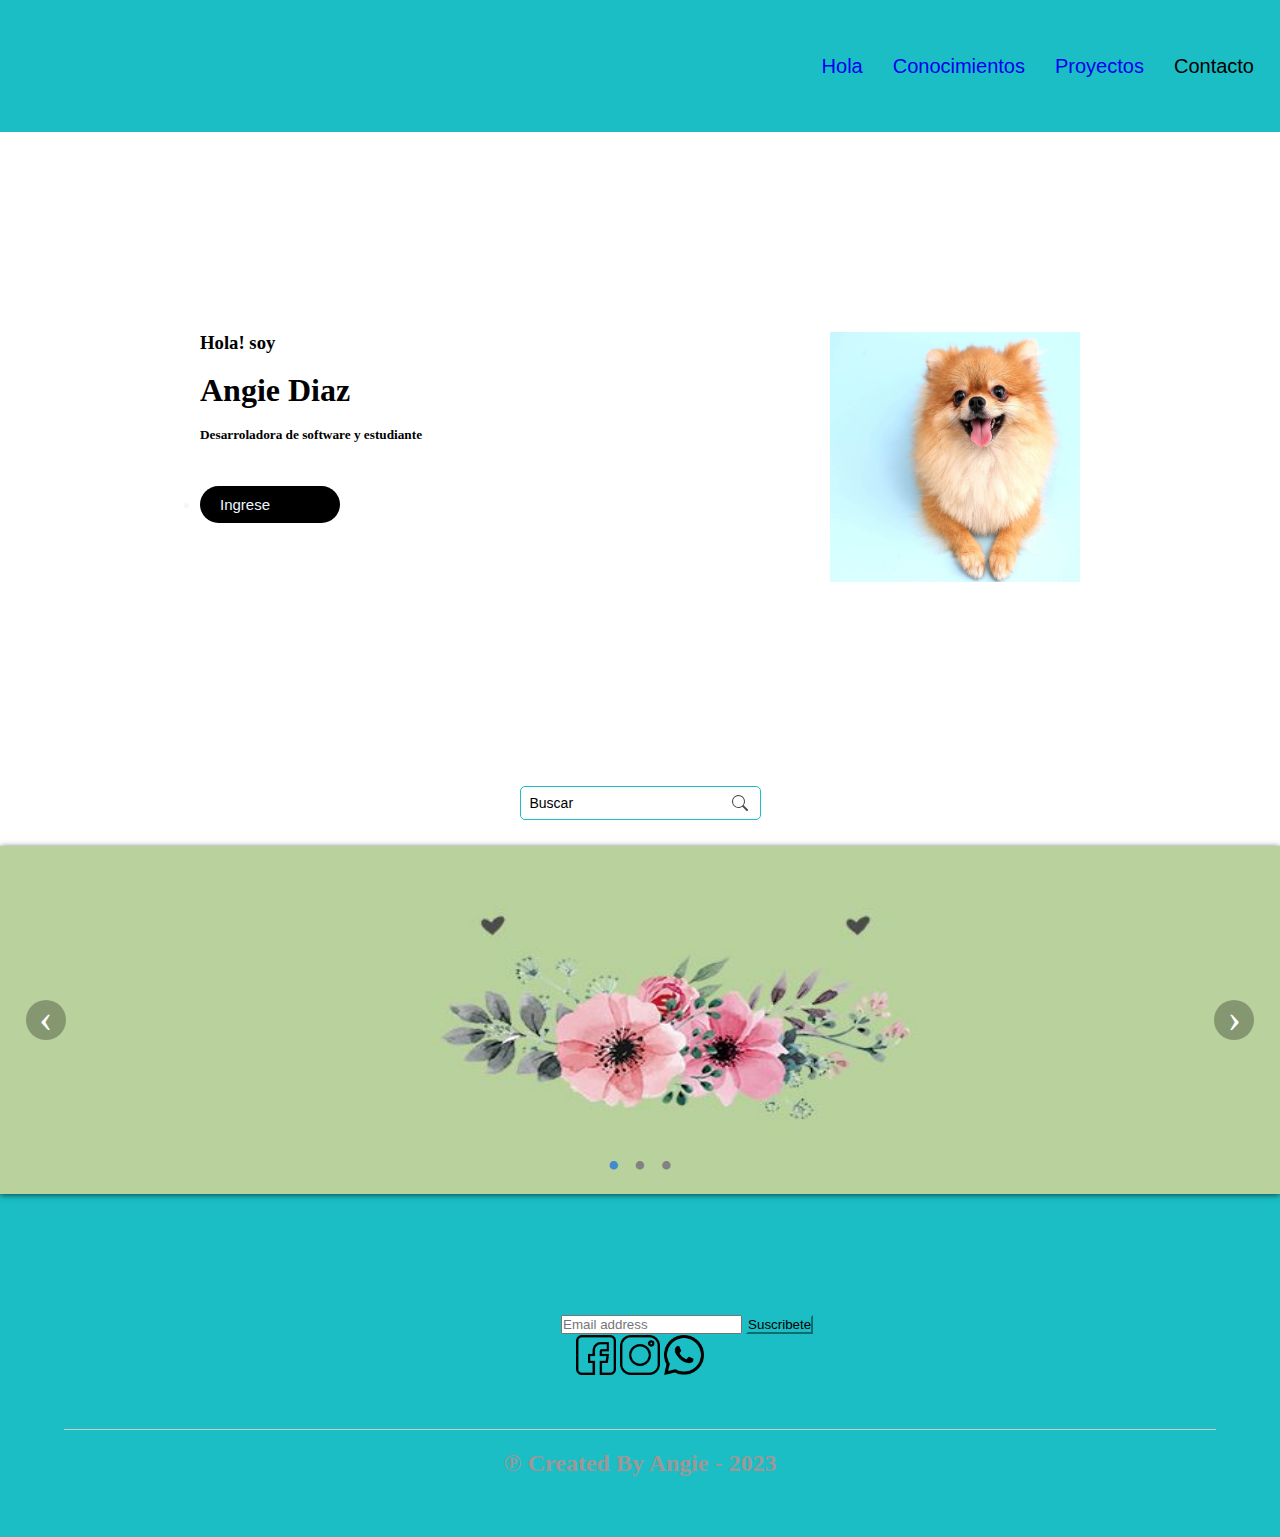
==== index.html @ 64efea0a "Update index.html" ====
<!DOCTYPE html>
<html lang="en">

<head>
 <link href="https://cdn.jsdelivr.net/npm/bootstrap@5.2.3/dist/css/bootstrap.min.css" rel="stylesheet"
    integrity="sha384-rbsA2VBKQhggwzxH7pPCaAqO46MgnOM80zW1RWuH61DGLwZJEdK2Kadq2F9CUG65" crossorigin="anonymous">
  <link rel="stylesheet" href="style.css">
  <link rel="icon" type="imagen/png" sizes="32x32" href="Imagen/favicon-32x32.png">
  <title>Portafolio Angie</title>
</head>

<body>
  <header>
    <div class="contenedor-nav">
      <nav class="contenedor-menu">
        <ul class="menu-navegador">
          <li><a href="#">Hola</a></li>
          <li><a href="#">Conocimientos</a></li>
          <li><a target="_blank" href="https://github.com/AngieDZ/Ejercicios2023.git">Proyectos</a></li>
          <span class="d-inline-block" tabindex="0" data-toggle="tooltip" title="Telefono: 3002032844">
            <li class="btn btn-primary" disabled>Contacto</li>
          </span>
        </ul>
      </nav>
    </div>
  </header>
  <!--PRESENTACION-->
  <div class="contenedor-principal">
    <div>
      <h3>Hola! soy</h3>
      <br>
      <h1>Angie Diaz</h1>
      <br>
      <h5>Desarroladora de software y estudiante</h5>
      <br>
      <a href="#" class="boton">Ingrese</a>

    </div>

    <div class="contenedor-secundario">
      <img src="/Imagen/perros.jpg" height="250px" width="250px">
    </div>
  </div>
  <!--buscador-->

  <div class="buscador">
    <form>
      <input type="search" placeholder="Buscar">
      <button type="submit">Buscar</button>
    </form>
  </div>

  <!--carrusel-->

  <div class="carrusel">
    <div class="slide-inner">
      <input class="slide-open" type="radio" id="slide-1" name="slide" aria-hidden="true" hidden="" checked="checked">
      <div class="slide-item">
        <img src="/Imagen/carru1.jpg">
      </div>
      <input class="slide-open" type="radio" id="slide-2" name="slide" aria-hidden="true" hidden="">
      <div class="slide-item">
        <img src="/Imagen/carru2.jpg">
      </div>
      <input class="slide-open" type="radio" id="slide-3" name="slide" aria-hidden="true" hidden="">
      <div class="slide-item">
        <img src="/Imagen/carru3.jpg">
      </div>
      <label for="slide-3" class="slide-control prev control-1">‹</label>
      <label for="slide-2" class="slide-control next control-1">›</label>
      <label for="slide-1" class="slide-control prev control-2">‹</label>
      <label for="slide-3" class="slide-control next control-2">›</label>
      <label for="slide-2" class="slide-control prev control-3">‹</label>
      <label for="slide-1" class="slide-control next control-3">›</label>
      <ol class="slide-indicador">
        <li>
          <label for="slide-1" class="slide-circulo">•</label>
        </li>
        <li>
          <label for="slide-2" class="slide-circulo">•</label>
        </li>
        <li>
          <label for="slide-3" class="slide-circulo">•</label>
        </li>
      </ol>
    </div>
  </div>
</body>
<footer>
  <div class="container">
    <footer class="py-5">
      <div class="row">
        <div class="col-md-5 offset-md-1 mb-3">
          <form>
            <div class="d-flex flex-column flex-sm-row w-100 gap-2">
              <label for="newsletter1" class="visually-hidden">Email address</label>
              <input id="newsletter1" type="text" class="form-control" placeholder="Email address">
              <a target="_blank" href="https://mail.google.com/"> <button class="btn btn-primary"
                  type="button">Suscribete</button></a>
            </div>
          </form>
        </div>
      </div>
      <div class="contenedor-footer">
        <div class="content-foo">
          <a target="_blank" href="https://es-la.facebook.com/">
            <img src="/Icono/facebook.png" sizes="16x16" width="40px" height="40px">
          </a>
          <a target="_blank" href="https://www.instagram.com/">
            <img src="/Icono/instagram.png" sizes="16x16" width="40px" height="40px">
          </a>
          <a target="_blank" href="https://web.whatsapp.com/">
            <img src="/Icono/whatsapp.png" sizes="16x16" width="40px" height="40px">
          </a>
        </div>
      </div>
      <h2 class="titulo-final">&copysr; Created By Angie - 2023</h2>
    </footer>

</html>
---- style.css ----
*{
    margin: 0;
    padding: 0;
}

.contenedor-nav{
    height: 100px;
    background-color: rgb(26, 190, 196);
    display: flex;
    justify-content: end;
    align-items: center;
    padding: 1rem;
    list-style: none; 
}

.contenedor-menu{
    font-size: 20px;
    font-family: 'Lucida Sans', 'Lucida Sans Regular', 'Lucida Grande', 'Lucida Sans Unicode', Geneva, Verdana, sans-serif;

}
.menu-navegador {
    display: flex;
    gap: 10px;
    list-style-type: none;
    justify-content: flex-end;
    
}
.menu-navegador li {
    padding: 10px;
    
}

.btn {
    text-decoration: none;
    background-color: rgb(26, 190, 196);
    border-color: rgb(26, 190, 196);
}

a:link {
    text-decoration: none;
  }
  
  a:visited {
    text-decoration: none;
    color:#fff;
  }
  
  a:hover {
    text-decoration: none;
    color: white;
  }
  
  a:active {
    text-decoration: none;
  }

.contenedor-principal{
    display: flex; 
    justify-content: space-between;
    margin: 200px;

}

.boton{
    background-color: rgb(0, 0, 0);
    border-radius: 20px;
    border: 1px;
    cursor: pointer;
    color: aliceblue;
    font-size: 15px;
    padding: 10px 20px;
    text-decoration: none;
    font-family: Verdana, Geneva, Tahoma, sans-serif;
    display: list-item;
    margin-top: 25px;
    width: 100px;
    
}

.buscador{
    display: flex;
    justify-content: center;
    align-items: center;
    width: 100%;
    max-width: 600px;
    margin: 0 auto;
    
}

form {
    
    color:  rgb(26, 190, 196);
    display: flex;
    text-align: justify;
    border: 1px solid currentColor;
    border-radius: 5px;
    justify-content: center;
    
  }

  input[type="search"] {
    border: none;
    background: transparent;
    margin: 0;
    padding: 7px 8px;
    font-size: 14px;
    color: inherit;
    border: 1px solid transparent;
    border-radius: inherit;
  }
  
  input[type="search"]::placeholder {
    color: black;
  }

  button[type="submit"] {
    text-indent: -999px;
    overflow: hidden;
    width: 40px;
    padding: 0;
    margin: 0;
    border: 1px solid transparent;
    border-radius: inherit;
    background: transparent url("data:image/svg+xml,%3Csvg xmlns='http://www.w3.org/2000/svg' width='16' height='16' class='bi bi-search' viewBox='0 0 16 16'%3E%3Cpath d='M11.742 10.344a6.5 6.5 0 1 0-1.397 1.398h-.001c.03.04.062.078.098.115l3.85 3.85a1 1 0 0 0 1.415-1.414l-3.85-3.85a1.007 1.007 0 0 0-.115-.1zM12 6.5a5.5 5.5 0 1 1-11 0 5.5 5.5 0 0 1 11 0z'%3E%3C/path%3E%3C/svg%3E") no-repeat center;
    cursor: pointer;
    opacity: 0.7;
  }
  
button[type="submit"]:hover {
    opacity: 1;
  }
button[type="submit"]:focus,
input[type="search"]:focus {
  box-shadow: 0 0 3px 0 #1183d6;
  border-color: #1183d6;
  outline: none;
}

.carrusel {
    position: relative;
    box-shadow: 0px 1px 6px rgba(0, 0, 0, 0.64);
    margin-top: 26px;
    
}
.slide-inner {
    position: relative;
    overflow: hidden;
    width: 100%;
    height: calc( 300px + 3em);
}
.slide-open:checked + .slide-item {
    position: static;
    opacity: 100;
}
.slide-item {
    position: absolute;
    opacity: 0;
    -webkit-transition: opacity 0.6s ease-out;
    transition: opacity 0.6s ease-out;
}
.slide-item img {
    display: block;
    height: 400px;
    max-width: 315%;
    width: 100%;
}
.slide-control {
    background: rgba(0, 0, 0, 0.28);
    border-radius: 50%;
    color: #fff;
    cursor: pointer;
    display: none;
    font-size: 40px;
    height: 40px;
    line-height: 35px;
    position: absolute;
    top: 50%;
    -webkit-transform: translate(0, -50%);
    cursor: pointer;
    -ms-transform: translate(0, -50%);
    transform: translate(0, -50%);
    text-align: center;
    width: 40px;
    z-index: 10;
}
.slide-control.prev {
    left: 2%;
}
.slide-control.next {
    right: 2%;
}
.slide-control:hover {
    background: rgba(0, 0, 0, 0.8);
    color: #aaaaaa;
}
#slide-1:checked ~ .control-1,
#slide-2:checked ~ .control-2,
#slide-3:checked ~ .control-3 {
    display: block;
}
.slide-indicador {
    list-style: none;
    margin: 0;
    padding: 0;
    position: absolute;
    bottom: 2%;
    left: 0;
    right: 0;
    text-align: center;
    z-index: 10;
}
.slide-indicador li {
    display: inline-block;
    margin: 0 5px;
}
.slide-circulo {
    color: #828282;
    cursor: pointer;
    display: block;
    font-size: 35px;
}
.slide-circulo:hover {
    color: #aaaaaa;
}
#slide-1:checked ~ .control-1 ~ .slide-indicador 
     li:nth-child(1) .slide-circulo,
#slide-2:checked ~ .control-2 ~ .slide-indicador 
      li:nth-child(2) .slide-circulo,
#slide-3:checked ~ .control-3 ~ .slide-indicador 
      li:nth-child(3) .slide-circulo {
    color: #428bca;
}
#titulo {
    width: 100%;
    position: absolute;
    padding: 0px;
    margin: 0px auto;
    text-align: center;
    font-size: 27px;
    color: rgba(255, 255, 255, 1);
    font-family: 'Open Sans', sans-serif;
    z-index: 9999;
    text-shadow: 0px 1px 2px rgba(0, 0, 0, 0.33), 
         -1px 0px 2px rgba(255, 255, 255, 0);
}

 footer{
    background:  rgb(26, 190, 196);
    padding: 60px 0 30px 0;
    margin: auto;
    overflow: hidden;
}

.row{
    justify-content: center;
}

.contenedor-footer{
    display: flex;
    width: 90%;
    justify-content: space-evenly;
    margin: auto;
    padding-bottom: 50px;
    border-bottom: 1px solid #ccc;
    background:  rgb(26, 190, 196);
    
}

.content-foo{
    text-align: justify;

    
}

.content-foo h4{
    color: #fff;
    border-bottom: 3px solid #af20d3;
    padding-bottom: 20px;
    margin-bottom: 20px;
}

.content-foo p{
    color: black;
    
}

.titulo-final{
    text-align: center;
    font-size: 24px;
    margin: 20px 0 0 0;
    color: #9e9797;
}
.footer-solcials-link{
    width: 50px;
    height: 50px;
  

}
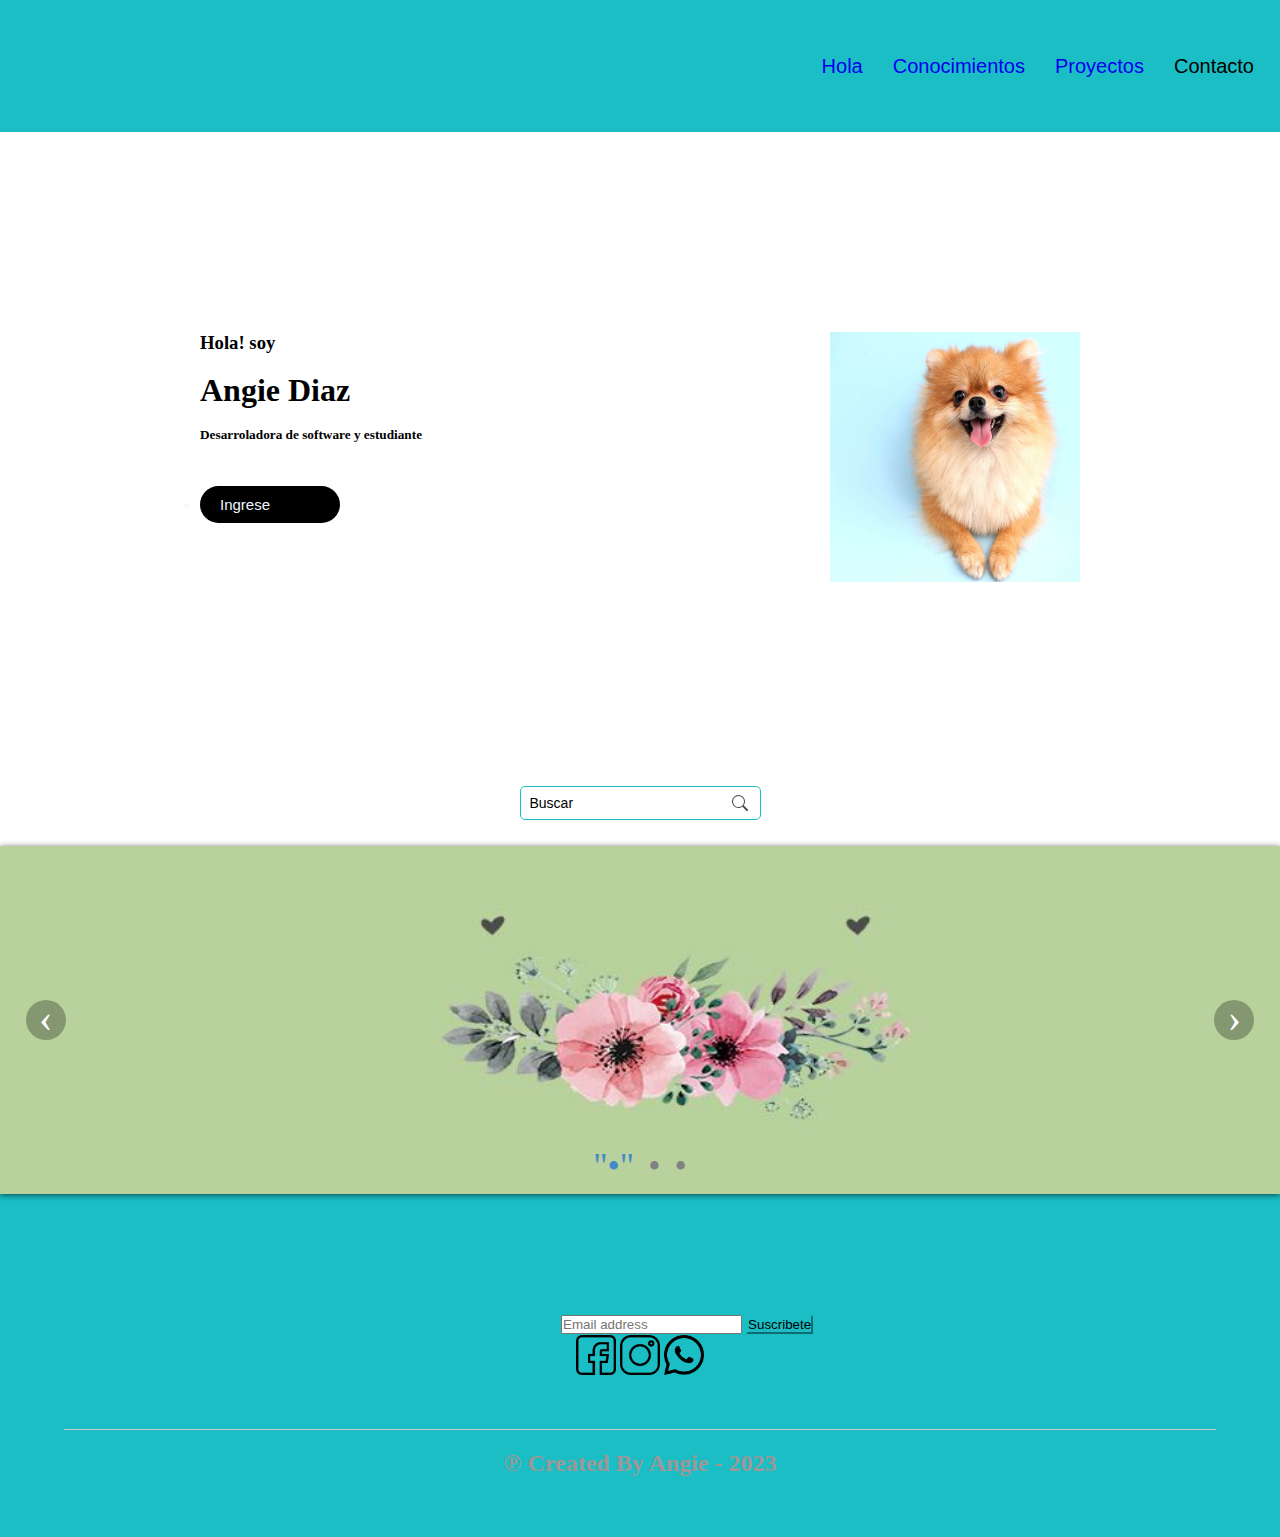
==== commit 48aa8d03: "Update index.html" ====
--- a/index.html
+++ b/index.html
@@ -74,7 +74,7 @@
       <label for="slide-1" class="slide-control next control-3">›</label>
       <ol class="slide-indicador">
         <li>
-          <label for="slide-1" class="slide-circulo">•</label>
+          <label for="slide-1" class="slide-circulo">"•"</label>
         </li>
         <li>
           <label for="slide-2" class="slide-circulo">•</label>
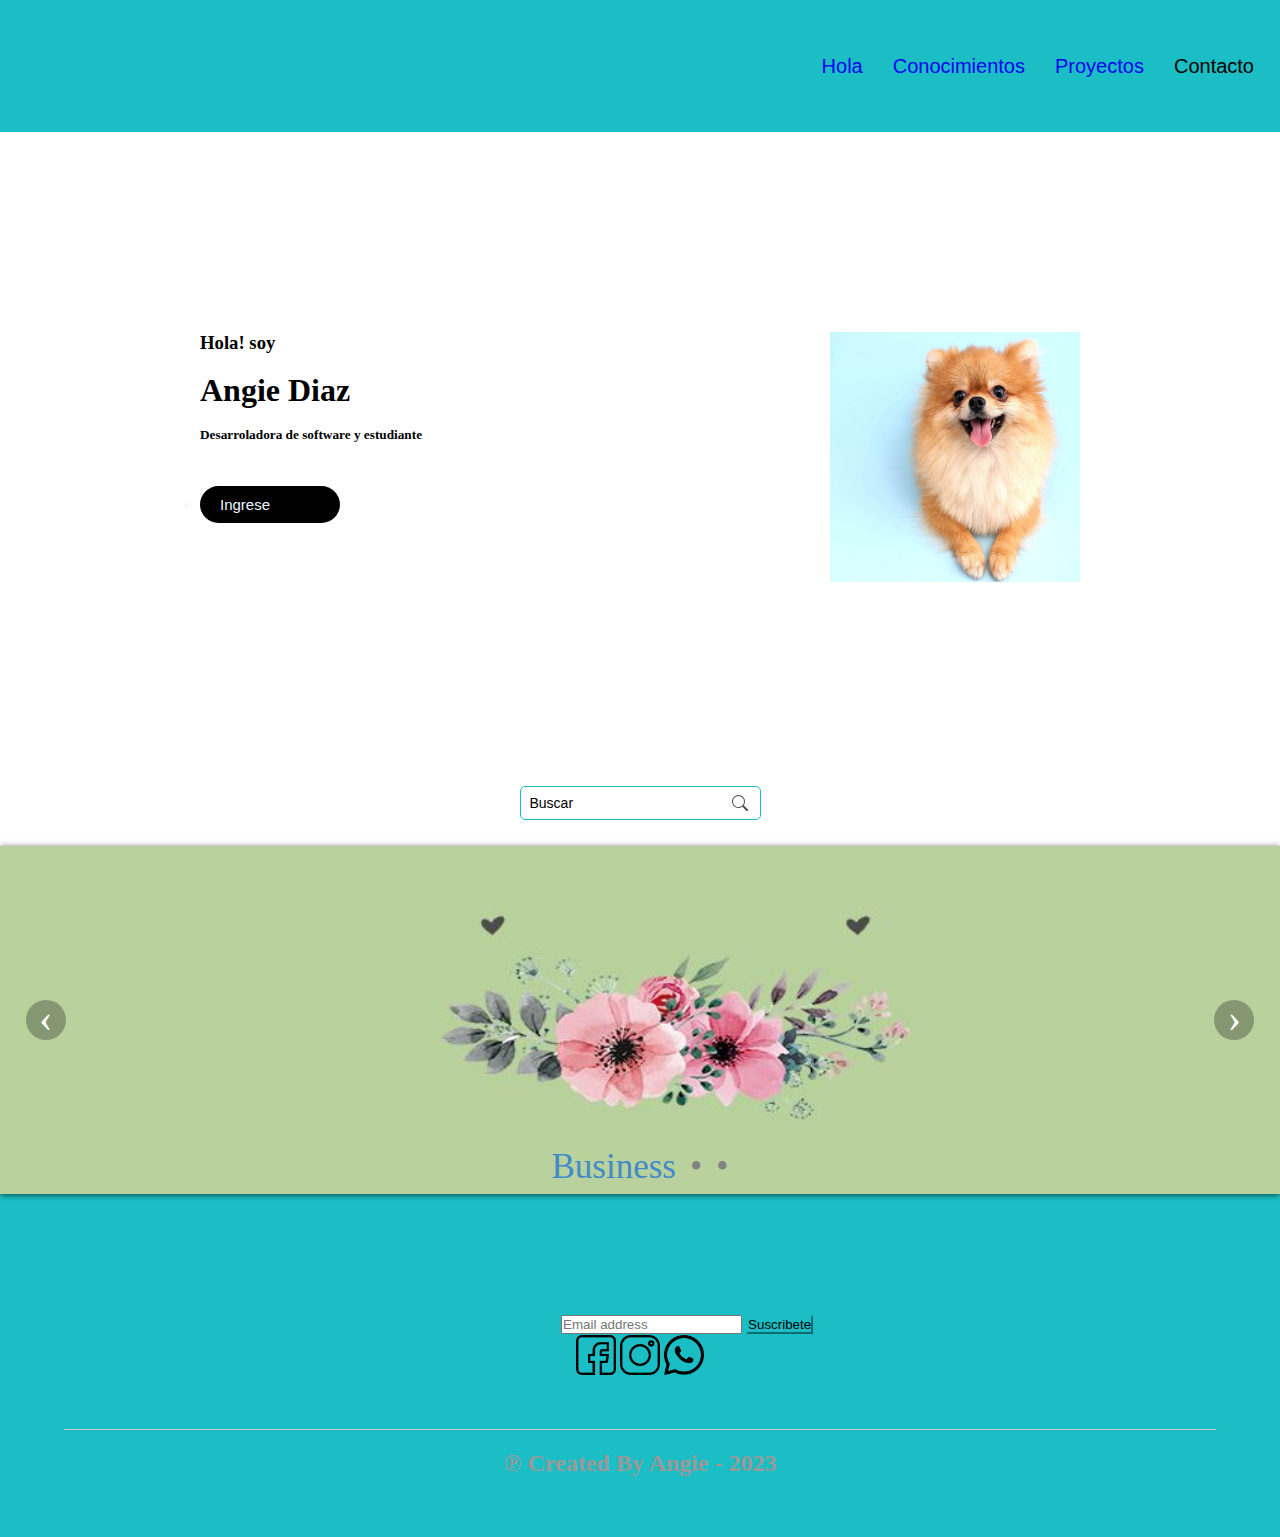
==== commit 6ef3c54e: "Update index.html" ====
--- a/index.html
+++ b/index.html
@@ -74,7 +74,7 @@
       <label for="slide-1" class="slide-control next control-3">›</label>
       <ol class="slide-indicador">
         <li>
-          <label for="slide-1" class="slide-circulo">"•"</label>
+          <label for="slide-1" class="slide-circulo">Business</label>
         </li>
         <li>
           <label for="slide-2" class="slide-circulo">•</label>
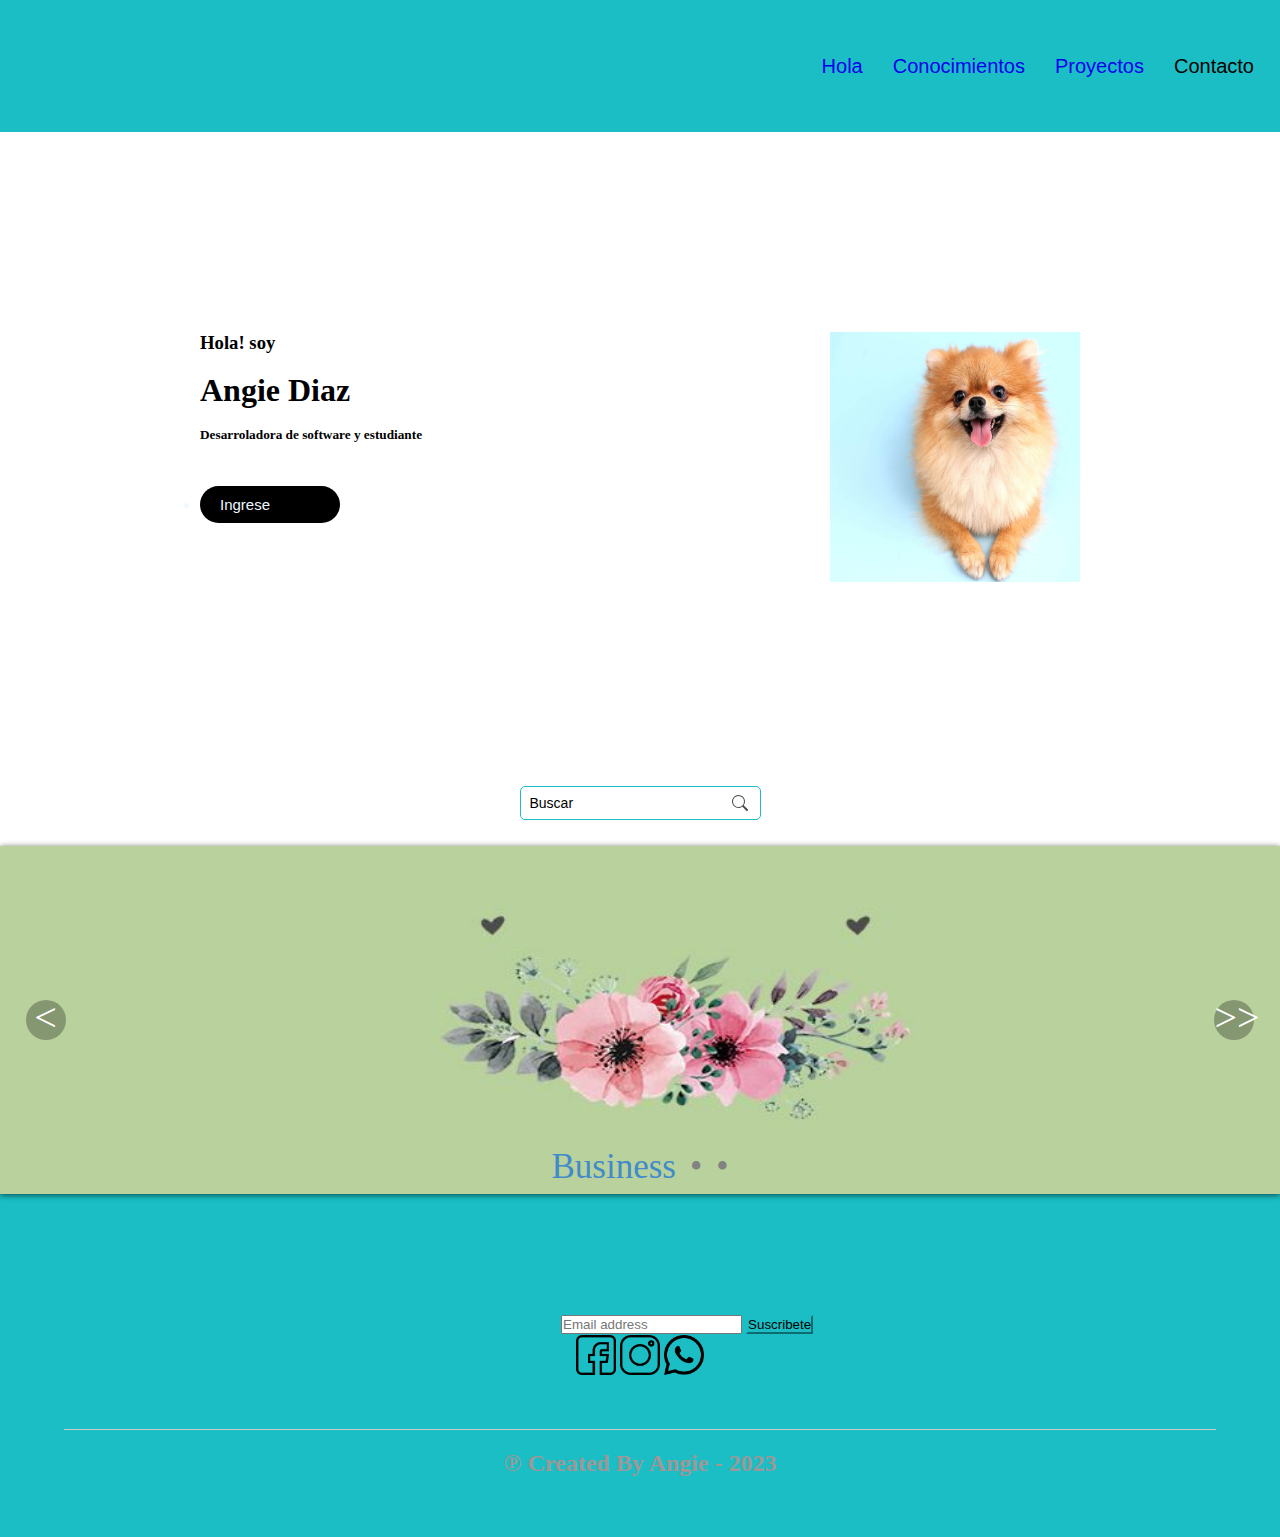
==== commit 91fee4f9: "Update index.html" ====
--- a/index.html
+++ b/index.html
@@ -66,12 +66,12 @@
       <div class="slide-item">
         <img src="/Imagen/carru3.jpg">
       </div>
-      <label for="slide-3" class="slide-control prev control-1">‹</label>
-      <label for="slide-2" class="slide-control next control-1">›</label>
-      <label for="slide-1" class="slide-control prev control-2">‹</label>
-      <label for="slide-3" class="slide-control next control-2">›</label>
-      <label for="slide-2" class="slide-control prev control-3">‹</label>
-      <label for="slide-1" class="slide-control next control-3">›</label>
+      <label for="slide-3" class="slide-control prev control-1"><</label>
+      <label for="slide-2" class="slide-control next control-1">>></label>
+      <label for="slide-1" class="slide-control prev control-2"><</label>
+      <label for="slide-3" class="slide-control next control-2">></label>
+      <label for="slide-2" class="slide-control prev control-3"><</label>
+      <label for="slide-1" class="slide-control next control-3">></label>
       <ol class="slide-indicador">
         <li>
           <label for="slide-1" class="slide-circulo">Business</label>
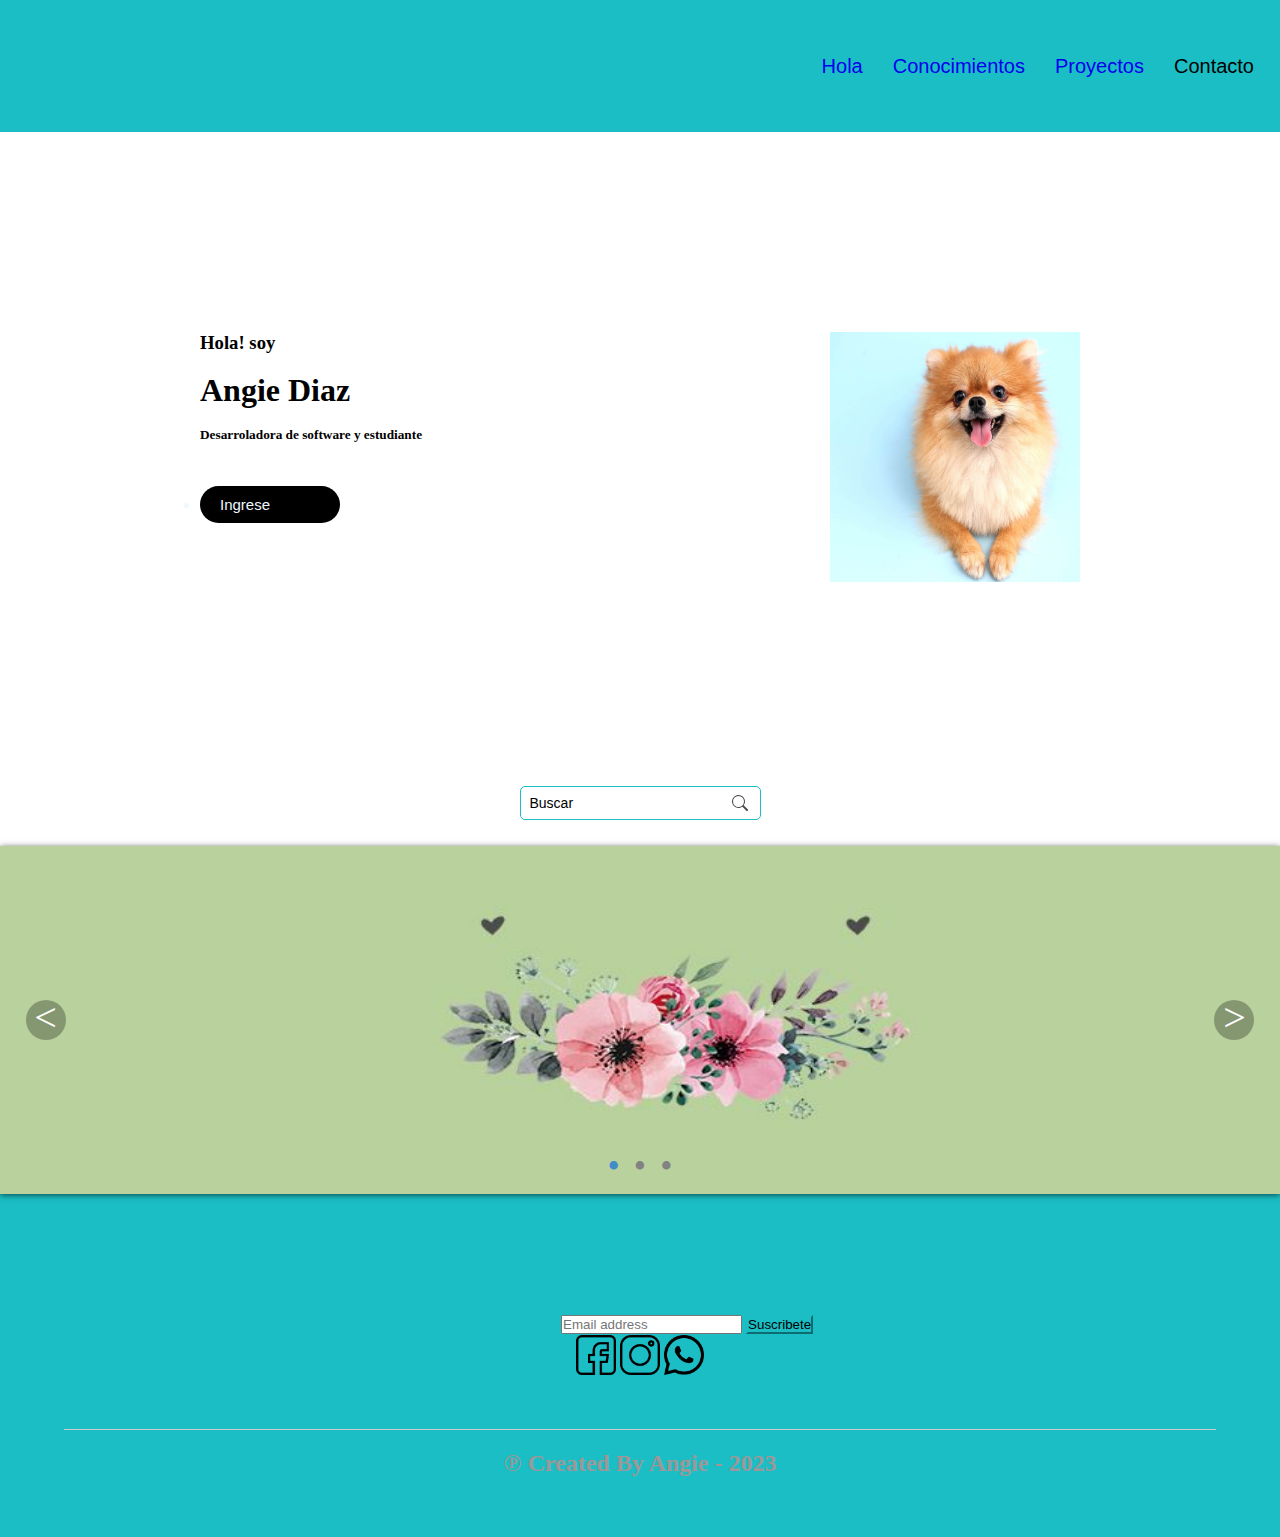
==== commit aeff8180: "Update index.html" ====
--- a/index.html
+++ b/index.html
@@ -67,14 +67,14 @@
         <img src="/Imagen/carru3.jpg">
       </div>
       <label for="slide-3" class="slide-control prev control-1"><</label>
-      <label for="slide-2" class="slide-control next control-1">>></label>
+      <label for="slide-2" class="slide-control next control-1">></label>
       <label for="slide-1" class="slide-control prev control-2"><</label>
       <label for="slide-3" class="slide-control next control-2">></label>
       <label for="slide-2" class="slide-control prev control-3"><</label>
       <label for="slide-1" class="slide-control next control-3">></label>
       <ol class="slide-indicador">
         <li>
-          <label for="slide-1" class="slide-circulo">Business</label>
+          <label for="slide-1" class="slide-circulo">•</label>
         </li>
         <li>
           <label for="slide-2" class="slide-circulo">•</label>
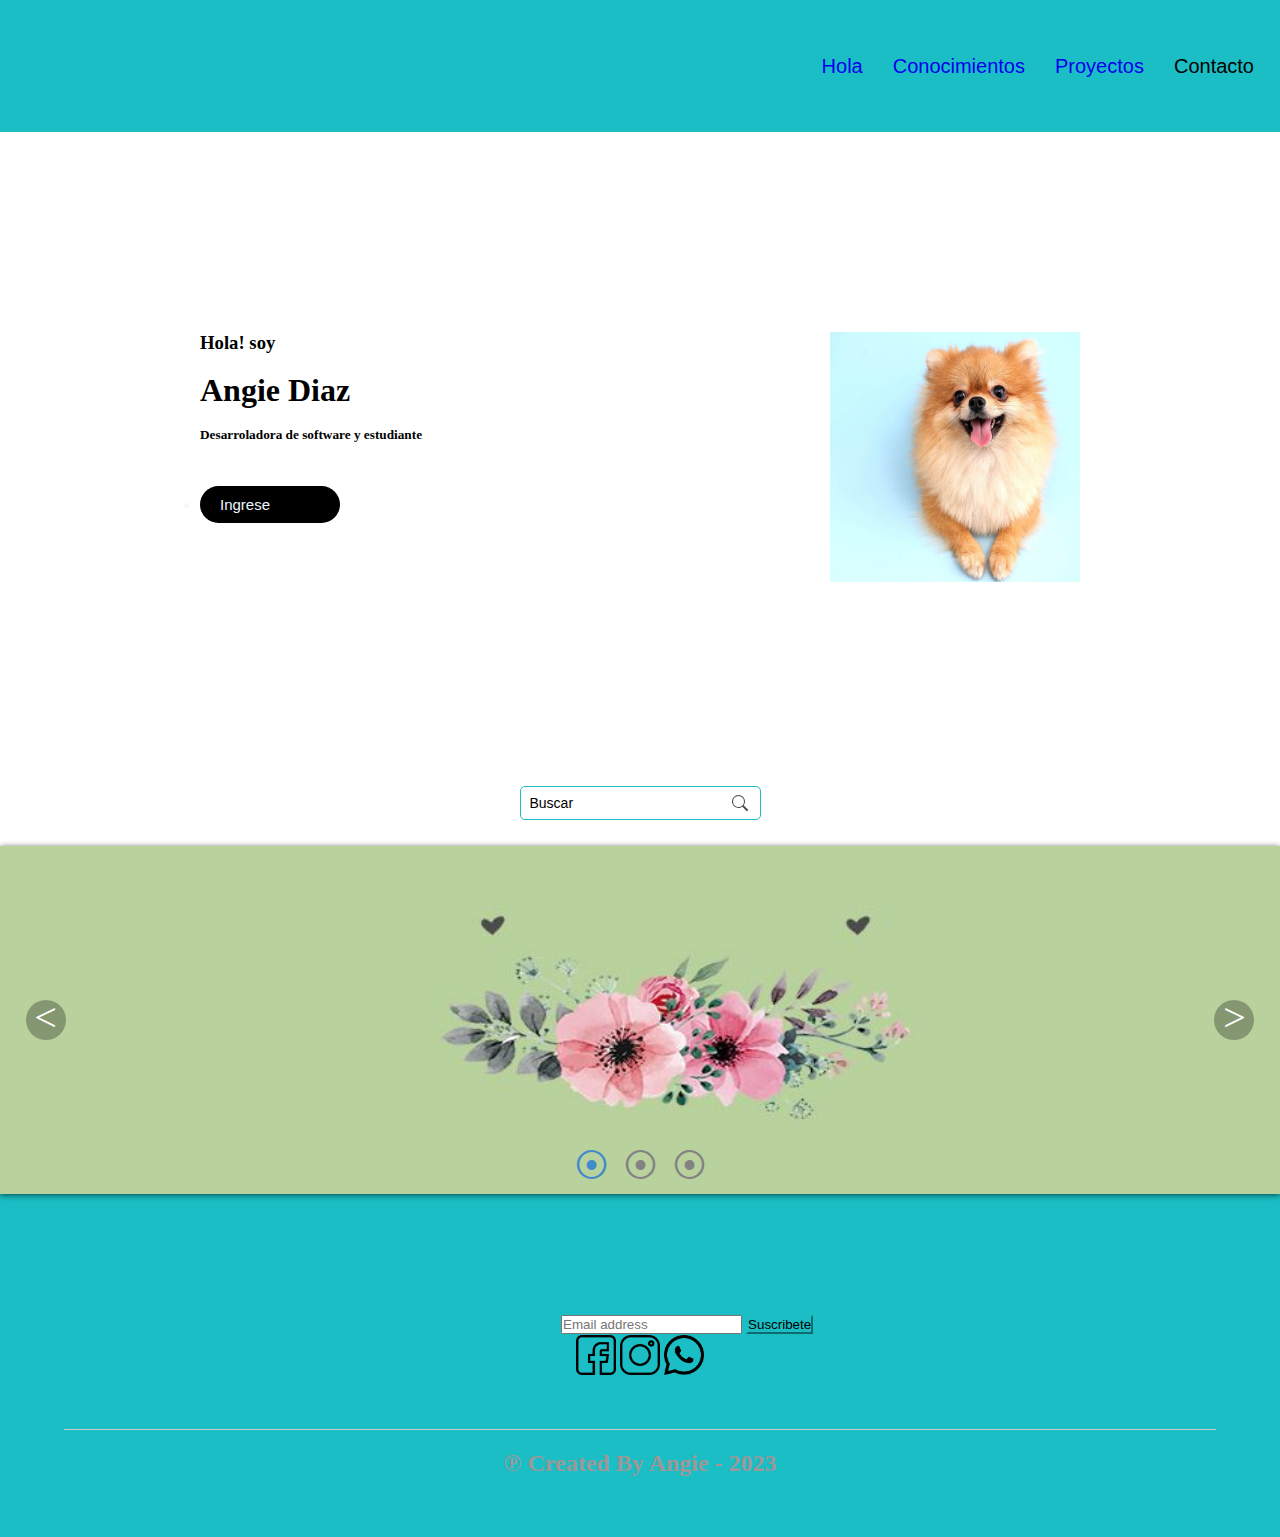
==== commit dbac7cb5: "Update index.html" ====
--- a/index.html
+++ b/index.html
@@ -66,21 +66,21 @@
       <div class="slide-item">
         <img src="/Imagen/carru3.jpg">
       </div>
-      <label for="slide-3" class="slide-control prev control-1"><</label>
-      <label for="slide-2" class="slide-control next control-1">></label>
-      <label for="slide-1" class="slide-control prev control-2"><</label>
-      <label for="slide-3" class="slide-control next control-2">></label>
-      <label for="slide-2" class="slide-control prev control-3"><</label>
-      <label for="slide-1" class="slide-control next control-3">></label>
+      <label for="slide-3" class="slide-control prev control-1"> < </label>
+      <label for="slide-2" class="slide-control next control-1"> > </label>
+      <label for="slide-1" class="slide-control prev control-2"> < </label>
+      <label for="slide-3" class="slide-control next control-2"> > </label>
+      <label for="slide-2" class="slide-control prev control-3"> < </label>
+      <label for="slide-1" class="slide-control next control-3"> > </label>
       <ol class="slide-indicador">
         <li>
-          <label for="slide-1" class="slide-circulo">•</label>
+          <label for="slide-1" class="slide-circulo"> ⦿ </label>
         </li>
         <li>
-          <label for="slide-2" class="slide-circulo">•</label>
+          <label for="slide-2" class="slide-circulo"> ⦿ </label>
         </li>
         <li>
-          <label for="slide-3" class="slide-circulo">•</label>
+          <label for="slide-3" class="slide-circulo"> ⦿ </label>
         </li>
       </ol>
     </div>
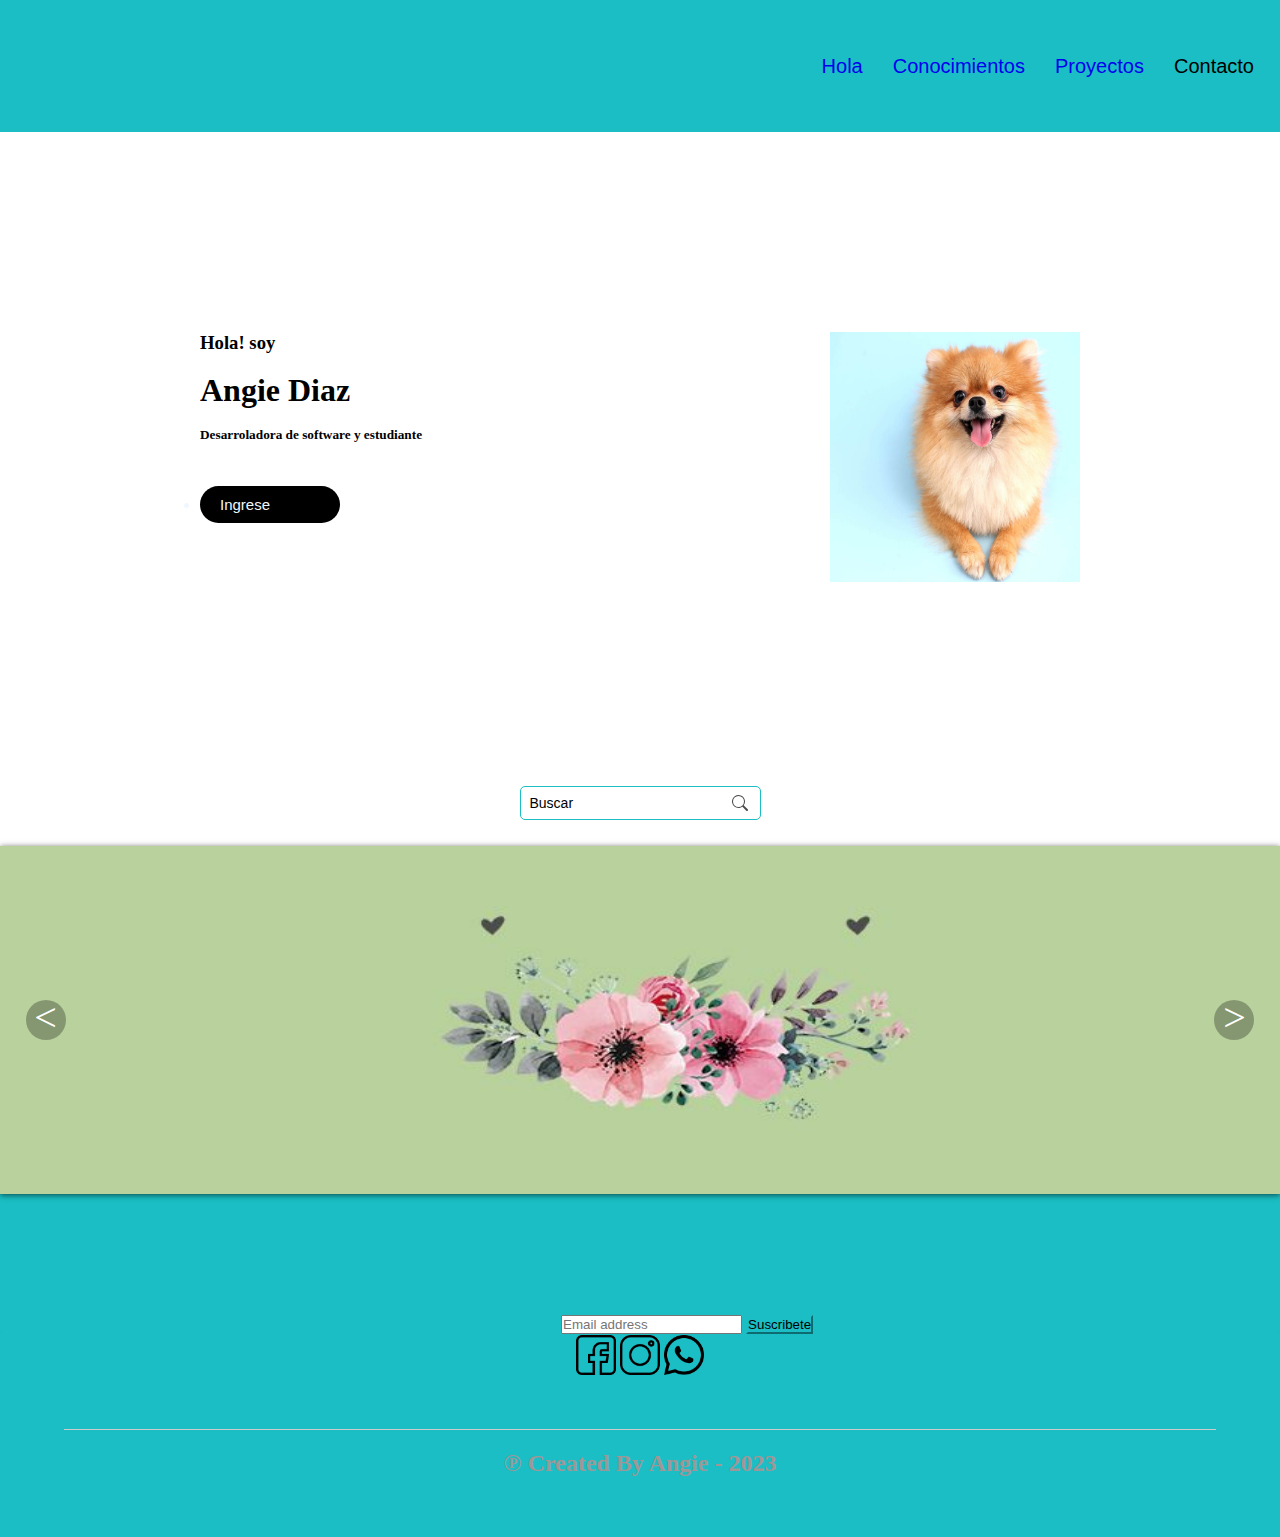
==== commit c4ea8c91: "Update index.html" ====
--- a/index.html
+++ b/index.html
@@ -74,13 +74,13 @@
       <label for="slide-1" class="slide-control next control-3"> > </label>
       <ol class="slide-indicador">
         <li>
-          <label for="slide-1" class="slide-circulo"> ⦿ </label>
+          <label for="slide-1" class="slide-circulo"></label>
         </li>
         <li>
-          <label for="slide-2" class="slide-circulo"> ⦿ </label>
+          <label for="slide-2" class="slide-circulo"></label>
         </li>
         <li>
-          <label for="slide-3" class="slide-circulo"> ⦿ </label>
+          <label for="slide-3" class="slide-circulo"></label>
         </li>
       </ol>
     </div>
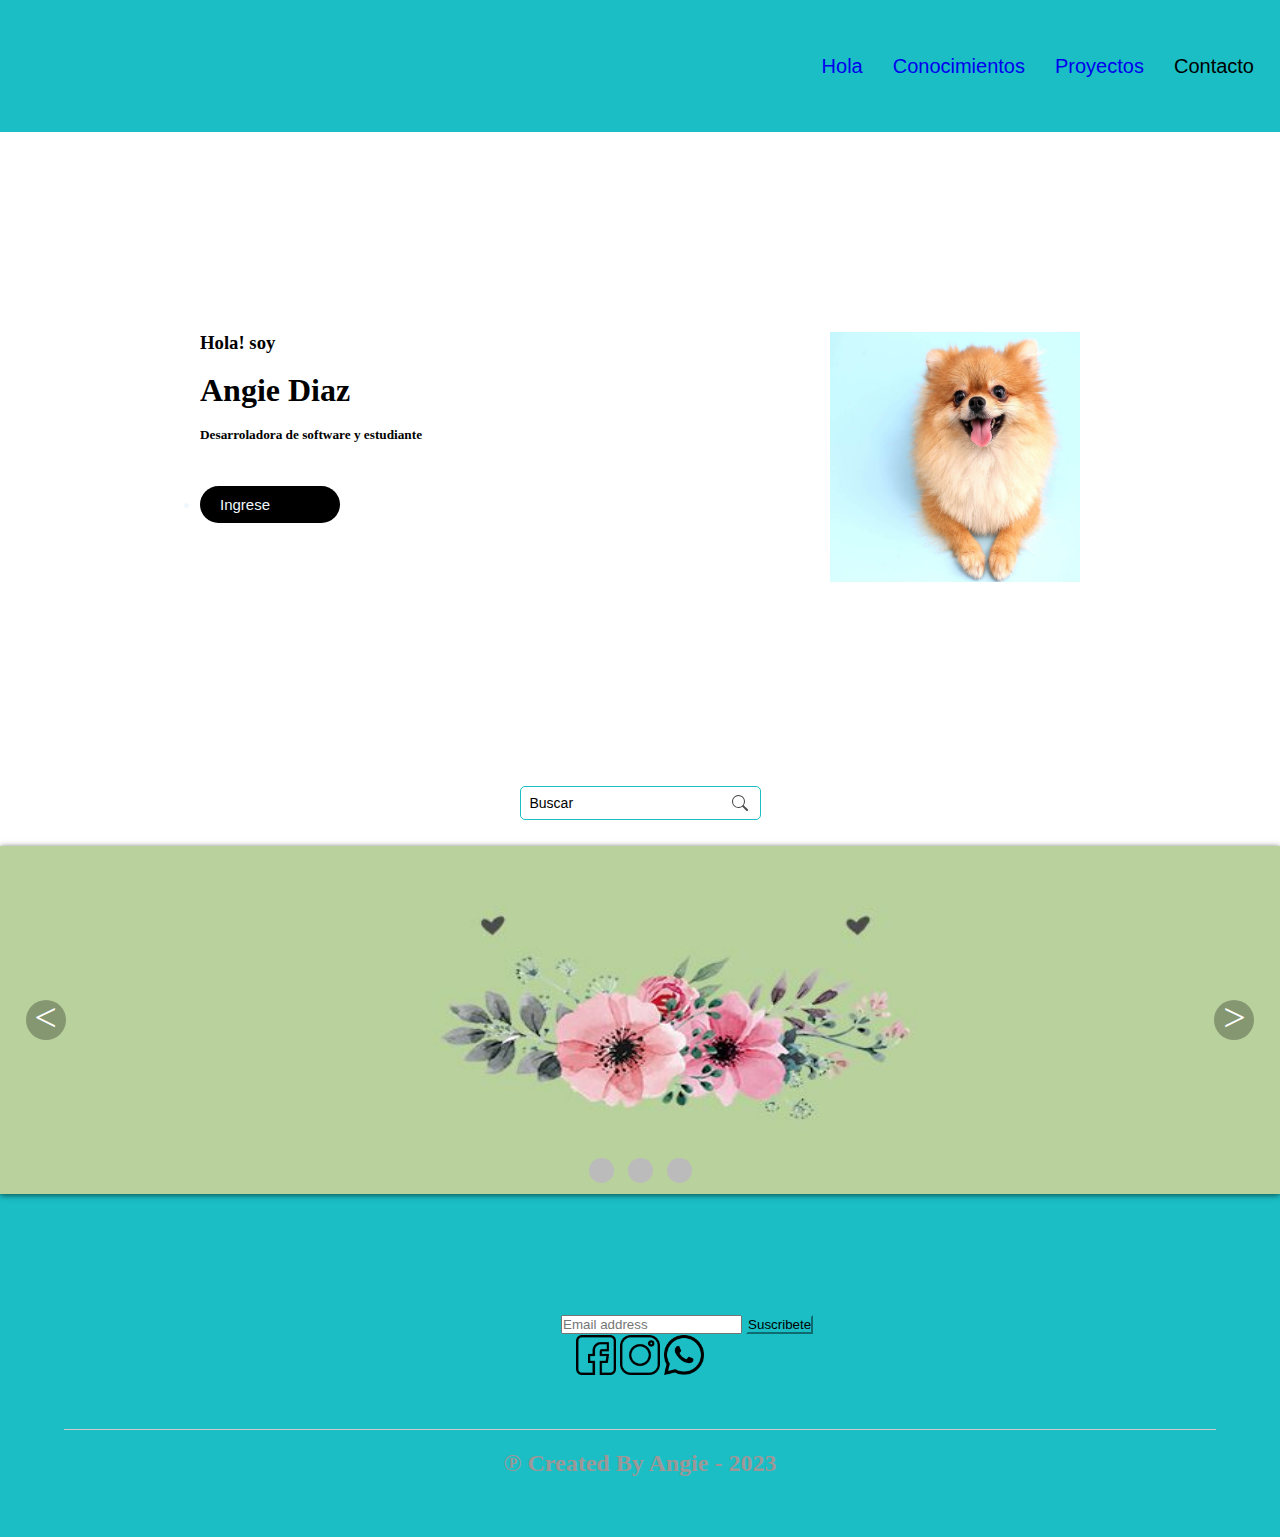
==== commit feff2222: "Update index.html" ====
--- a/index.html
+++ b/index.html
@@ -74,13 +74,13 @@
       <label for="slide-1" class="slide-control next control-3"> > </label>
       <ol class="slide-indicador">
         <li>
-          <label for="slide-1" class="slide-circulo"></label>
+          <label for="slide-1" class="dot"></label>
         </li>
         <li>
-          <label for="slide-2" class="slide-circulo"></label>
+          <label for="slide-2" class="dot"></label>
         </li>
         <li>
-          <label for="slide-3" class="slide-circulo"></label>
+          <label for="slide-3" class="dot"></label>
         </li>
       </ol>
     </div>
--- a/style.css
+++ b/style.css
@@ -268,8 +268,6 @@
 
 .content-foo{
     text-align: justify;
-
-    
 }
 
 .content-foo h4{
@@ -280,8 +278,7 @@
 }
 
 .content-foo p{
-    color: black;
-    
+    color: black; 
 }
 
 .titulo-final{
@@ -290,9 +287,16 @@
     margin: 20px 0 0 0;
     color: #9e9797;
 }
+
 .footer-solcials-link{
     width: 50px;
     height: 50px;
-  
-
-}
+}
+
+.dot {
+  height: 25px;
+  width: 25px;
+  background-color: #bbb;
+  border-radius: 50%;
+  display: inline-block;
+}
